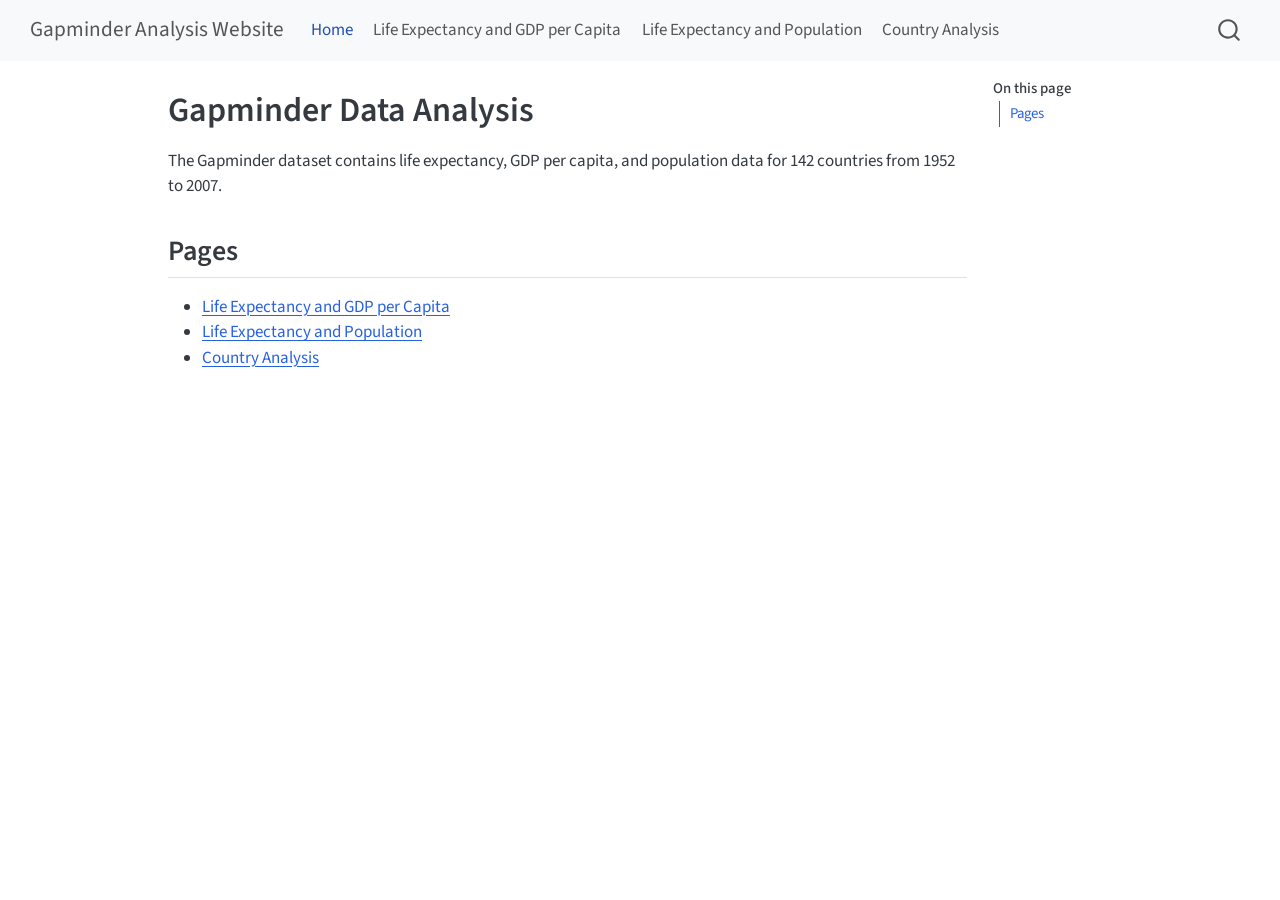
==== docs/index.html @ 62a52b81 "Complete Quiz 02 website" ====
<!DOCTYPE html>
<html xmlns="http://www.w3.org/1999/xhtml" lang="en" xml:lang="en"><head>

<meta charset="utf-8">
<meta name="generator" content="quarto-1.8.27">

<meta name="viewport" content="width=device-width, initial-scale=1.0, user-scalable=yes">


<title>Gapminder Data Analysis – Gapminder Analysis Website</title>
<style>
code{white-space: pre-wrap;}
span.smallcaps{font-variant: small-caps;}
div.columns{display: flex; gap: min(4vw, 1.5em);}
div.column{flex: auto; overflow-x: auto;}
div.hanging-indent{margin-left: 1.5em; text-indent: -1.5em;}
ul.task-list{list-style: none;}
ul.task-list li input[type="checkbox"] {
  width: 0.8em;
  margin: 0 0.8em 0.2em -1em; /* quarto-specific, see https://github.com/quarto-dev/quarto-cli/issues/4556 */ 
  vertical-align: middle;
}
</style>


<script src="site_libs/quarto-nav/quarto-nav.js"></script>
<script src="site_libs/quarto-nav/headroom.min.js"></script>
<script src="site_libs/clipboard/clipboard.min.js"></script>
<script src="site_libs/quarto-search/autocomplete.umd.js"></script>
<script src="site_libs/quarto-search/fuse.min.js"></script>
<script src="site_libs/quarto-search/quarto-search.js"></script>
<meta name="quarto:offset" content="./">
<script src="site_libs/quarto-html/quarto.js" type="module"></script>
<script src="site_libs/quarto-html/tabsets/tabsets.js" type="module"></script>
<script src="site_libs/quarto-html/axe/axe-check.js" type="module"></script>
<script src="site_libs/quarto-html/popper.min.js"></script>
<script src="site_libs/quarto-html/tippy.umd.min.js"></script>
<script src="site_libs/quarto-html/anchor.min.js"></script>
<link href="site_libs/quarto-html/tippy.css" rel="stylesheet">
<link href="site_libs/quarto-html/quarto-syntax-highlighting-ed96de9b727972fe78a7b5d16c58bf87.css" rel="stylesheet" id="quarto-text-highlighting-styles">
<script src="site_libs/bootstrap/bootstrap.min.js"></script>
<link href="site_libs/bootstrap/bootstrap-icons.css" rel="stylesheet">
<link href="site_libs/bootstrap/bootstrap-5b4ad623e5705c0698d39aec6f10cf02.min.css" rel="stylesheet" append-hash="true" id="quarto-bootstrap" data-mode="light">
<script id="quarto-search-options" type="application/json">{
  "location": "navbar",
  "copy-button": false,
  "collapse-after": 3,
  "panel-placement": "end",
  "type": "overlay",
  "limit": 50,
  "keyboard-shortcut": [
    "f",
    "/",
    "s"
  ],
  "show-item-context": false,
  "language": {
    "search-no-results-text": "No results",
    "search-matching-documents-text": "matching documents",
    "search-copy-link-title": "Copy link to search",
    "search-hide-matches-text": "Hide additional matches",
    "search-more-match-text": "more match in this document",
    "search-more-matches-text": "more matches in this document",
    "search-clear-button-title": "Clear",
    "search-text-placeholder": "",
    "search-detached-cancel-button-title": "Cancel",
    "search-submit-button-title": "Submit",
    "search-label": "Search"
  }
}</script>


</head>

<body class="nav-fixed quarto-light">

<div id="quarto-search-results"></div>
  <header id="quarto-header" class="headroom fixed-top">
    <nav class="navbar navbar-expand-lg " data-bs-theme="dark">
      <div class="navbar-container container-fluid">
      <div class="navbar-brand-container mx-auto">
    <a class="navbar-brand" href="./index.html">
    <span class="navbar-title">Gapminder Analysis Website</span>
    </a>
  </div>
            <div id="quarto-search" class="" title="Search"></div>
          <button class="navbar-toggler" type="button" data-bs-toggle="collapse" data-bs-target="#navbarCollapse" aria-controls="navbarCollapse" role="menu" aria-expanded="false" aria-label="Toggle navigation" onclick="if (window.quartoToggleHeadroom) { window.quartoToggleHeadroom(); }">
  <span class="navbar-toggler-icon"></span>
</button>
          <div class="collapse navbar-collapse" id="navbarCollapse">
            <ul class="navbar-nav navbar-nav-scroll me-auto">
  <li class="nav-item">
    <a class="nav-link active" href="./index.html" aria-current="page"> 
<span class="menu-text">Home</span></a>
  </li>  
  <li class="nav-item">
    <a class="nav-link" href="./life-gdp.html"> 
<span class="menu-text">Life Expectancy and GDP per Capita</span></a>
  </li>  
  <li class="nav-item">
    <a class="nav-link" href="./life-population.html"> 
<span class="menu-text">Life Expectancy and Population</span></a>
  </li>  
  <li class="nav-item">
    <a class="nav-link" href="./country.html"> 
<span class="menu-text">Country Analysis</span></a>
  </li>  
</ul>
          </div> <!-- /navcollapse -->
            <div class="quarto-navbar-tools">
</div>
      </div> <!-- /container-fluid -->
    </nav>
</header>
<!-- content -->
<div id="quarto-content" class="quarto-container page-columns page-rows-contents page-layout-article page-navbar">
<!-- sidebar -->
<!-- margin-sidebar -->
    <div id="quarto-margin-sidebar" class="sidebar margin-sidebar">
        <nav id="TOC" role="doc-toc" class="toc-active">
    <h2 id="toc-title">On this page</h2>
   
  <ul>
  <li><a href="#pages" id="toc-pages" class="nav-link active" data-scroll-target="#pages">Pages</a></li>
  </ul>
</nav>
    </div>
<!-- main -->
<main class="content" id="quarto-document-content">

<header id="title-block-header" class="quarto-title-block default">
<div class="quarto-title">
<h1 class="title">Gapminder Data Analysis</h1>
</div>



<div class="quarto-title-meta">

    
  
    
  </div>
  


</header>


<p>The Gapminder dataset contains life expectancy, GDP per capita, and population data for 142 countries from 1952 to 2007.</p>
<section id="pages" class="level2">
<h2 class="anchored" data-anchor-id="pages">Pages</h2>
<ul>
<li><a href="life-gdp.html">Life Expectancy and GDP per Capita</a></li>
<li><a href="life-population.html">Life Expectancy and Population</a></li>
<li><a href="country.html">Country Analysis</a></li>
</ul>


</section>

</main> <!-- /main -->
<script id="quarto-html-after-body" type="application/javascript">
  window.document.addEventListener("DOMContentLoaded", function (event) {
    const icon = "";
    const anchorJS = new window.AnchorJS();
    anchorJS.options = {
      placement: 'right',
      icon: icon
    };
    anchorJS.add('.anchored');
    const isCodeAnnotation = (el) => {
      for (const clz of el.classList) {
        if (clz.startsWith('code-annotation-')) {                     
          return true;
        }
      }
      return false;
    }
    const onCopySuccess = function(e) {
      // button target
      const button = e.trigger;
      // don't keep focus
      button.blur();
      // flash "checked"
      button.classList.add('code-copy-button-checked');
      var currentTitle = button.getAttribute("title");
      button.setAttribute("title", "Copied!");
      let tooltip;
      if (window.bootstrap) {
        button.setAttribute("data-bs-toggle", "tooltip");
        button.setAttribute("data-bs-placement", "left");
        button.setAttribute("data-bs-title", "Copied!");
        tooltip = new bootstrap.Tooltip(button, 
          { trigger: "manual", 
            customClass: "code-copy-button-tooltip",
            offset: [0, -8]});
        tooltip.show();    
      }
      setTimeout(function() {
        if (tooltip) {
          tooltip.hide();
          button.removeAttribute("data-bs-title");
          button.removeAttribute("data-bs-toggle");
          button.removeAttribute("data-bs-placement");
        }
        button.setAttribute("title", currentTitle);
        button.classList.remove('code-copy-button-checked');
      }, 1000);
      // clear code selection
      e.clearSelection();
    }
    const getTextToCopy = function(trigger) {
      const outerScaffold = trigger.parentElement.cloneNode(true);
      const codeEl = outerScaffold.querySelector('code');
      for (const childEl of codeEl.children) {
        if (isCodeAnnotation(childEl)) {
          childEl.remove();
        }
      }
      return codeEl.innerText;
    }
    const clipboard = new window.ClipboardJS('.code-copy-button:not([data-in-quarto-modal])', {
      text: getTextToCopy
    });
    clipboard.on('success', onCopySuccess);
    if (window.document.getElementById('quarto-embedded-source-code-modal')) {
      const clipboardModal = new window.ClipboardJS('.code-copy-button[data-in-quarto-modal]', {
        text: getTextToCopy,
        container: window.document.getElementById('quarto-embedded-source-code-modal')
      });
      clipboardModal.on('success', onCopySuccess);
    }
      var localhostRegex = new RegExp(/^(?:http|https):\/\/localhost\:?[0-9]*\//);
      var mailtoRegex = new RegExp(/^mailto:/);
        var filterRegex = new RegExp('/' + window.location.host + '/');
      var isInternal = (href) => {
          return filterRegex.test(href) || localhostRegex.test(href) || mailtoRegex.test(href);
      }
      // Inspect non-navigation links and adorn them if external
     var links = window.document.querySelectorAll('a[href]:not(.nav-link):not(.navbar-brand):not(.toc-action):not(.sidebar-link):not(.sidebar-item-toggle):not(.pagination-link):not(.no-external):not([aria-hidden]):not(.dropdown-item):not(.quarto-navigation-tool):not(.about-link)');
      for (var i=0; i<links.length; i++) {
        const link = links[i];
        if (!isInternal(link.href)) {
          // undo the damage that might have been done by quarto-nav.js in the case of
          // links that we want to consider external
          if (link.dataset.originalHref !== undefined) {
            link.href = link.dataset.originalHref;
          }
        }
      }
    function tippyHover(el, contentFn, onTriggerFn, onUntriggerFn) {
      const config = {
        allowHTML: true,
        maxWidth: 500,
        delay: 100,
        arrow: false,
        appendTo: function(el) {
            return el.parentElement;
        },
        interactive: true,
        interactiveBorder: 10,
        theme: 'quarto',
        placement: 'bottom-start',
      };
      if (contentFn) {
        config.content = contentFn;
      }
      if (onTriggerFn) {
        config.onTrigger = onTriggerFn;
      }
      if (onUntriggerFn) {
        config.onUntrigger = onUntriggerFn;
      }
      window.tippy(el, config); 
    }
    const noterefs = window.document.querySelectorAll('a[role="doc-noteref"]');
    for (var i=0; i<noterefs.length; i++) {
      const ref = noterefs[i];
      tippyHover(ref, function() {
        // use id or data attribute instead here
        let href = ref.getAttribute('data-footnote-href') || ref.getAttribute('href');
        try { href = new URL(href).hash; } catch {}
        const id = href.replace(/^#\/?/, "");
        const note = window.document.getElementById(id);
        if (note) {
          return note.innerHTML;
        } else {
          return "";
        }
      });
    }
    const xrefs = window.document.querySelectorAll('a.quarto-xref');
    const processXRef = (id, note) => {
      // Strip column container classes
      const stripColumnClz = (el) => {
        el.classList.remove("page-full", "page-columns");
        if (el.children) {
          for (const child of el.children) {
            stripColumnClz(child);
          }
        }
      }
      stripColumnClz(note)
      if (id === null || id.startsWith('sec-')) {
        // Special case sections, only their first couple elements
        const container = document.createElement("div");
        if (note.children && note.children.length > 2) {
          container.appendChild(note.children[0].cloneNode(true));
          for (let i = 1; i < note.children.length; i++) {
            const child = note.children[i];
            if (child.tagName === "P" && child.innerText === "") {
              continue;
            } else {
              container.appendChild(child.cloneNode(true));
              break;
            }
          }
          if (window.Quarto?.typesetMath) {
            window.Quarto.typesetMath(container);
          }
          return container.innerHTML
        } else {
          if (window.Quarto?.typesetMath) {
            window.Quarto.typesetMath(note);
          }
          return note.innerHTML;
        }
      } else {
        // Remove any anchor links if they are present
        const anchorLink = note.querySelector('a.anchorjs-link');
        if (anchorLink) {
          anchorLink.remove();
        }
        if (window.Quarto?.typesetMath) {
          window.Quarto.typesetMath(note);
        }
        if (note.classList.contains("callout")) {
          return note.outerHTML;
        } else {
          return note.innerHTML;
        }
      }
    }
    for (var i=0; i<xrefs.length; i++) {
      const xref = xrefs[i];
      tippyHover(xref, undefined, function(instance) {
        instance.disable();
        let url = xref.getAttribute('href');
        let hash = undefined; 
        if (url.startsWith('#')) {
          hash = url;
        } else {
          try { hash = new URL(url).hash; } catch {}
        }
        if (hash) {
          const id = hash.replace(/^#\/?/, "");
          const note = window.document.getElementById(id);
          if (note !== null) {
            try {
              const html = processXRef(id, note.cloneNode(true));
              instance.setContent(html);
            } finally {
              instance.enable();
              instance.show();
            }
          } else {
            // See if we can fetch this
            fetch(url.split('#')[0])
            .then(res => res.text())
            .then(html => {
              const parser = new DOMParser();
              const htmlDoc = parser.parseFromString(html, "text/html");
              const note = htmlDoc.getElementById(id);
              if (note !== null) {
                const html = processXRef(id, note);
                instance.setContent(html);
              } 
            }).finally(() => {
              instance.enable();
              instance.show();
            });
          }
        } else {
          // See if we can fetch a full url (with no hash to target)
          // This is a special case and we should probably do some content thinning / targeting
          fetch(url)
          .then(res => res.text())
          .then(html => {
            const parser = new DOMParser();
            const htmlDoc = parser.parseFromString(html, "text/html");
            const note = htmlDoc.querySelector('main.content');
            if (note !== null) {
              // This should only happen for chapter cross references
              // (since there is no id in the URL)
              // remove the first header
              if (note.children.length > 0 && note.children[0].tagName === "HEADER") {
                note.children[0].remove();
              }
              const html = processXRef(null, note);
              instance.setContent(html);
            } 
          }).finally(() => {
            instance.enable();
            instance.show();
          });
        }
      }, function(instance) {
      });
    }
        let selectedAnnoteEl;
        const selectorForAnnotation = ( cell, annotation) => {
          let cellAttr = 'data-code-cell="' + cell + '"';
          let lineAttr = 'data-code-annotation="' +  annotation + '"';
          const selector = 'span[' + cellAttr + '][' + lineAttr + ']';
          return selector;
        }
        const selectCodeLines = (annoteEl) => {
          const doc = window.document;
          const targetCell = annoteEl.getAttribute("data-target-cell");
          const targetAnnotation = annoteEl.getAttribute("data-target-annotation");
          const annoteSpan = window.document.querySelector(selectorForAnnotation(targetCell, targetAnnotation));
          const lines = annoteSpan.getAttribute("data-code-lines").split(",");
          const lineIds = lines.map((line) => {
            return targetCell + "-" + line;
          })
          let top = null;
          let height = null;
          let parent = null;
          if (lineIds.length > 0) {
              //compute the position of the single el (top and bottom and make a div)
              const el = window.document.getElementById(lineIds[0]);
              top = el.offsetTop;
              height = el.offsetHeight;
              parent = el.parentElement.parentElement;
            if (lineIds.length > 1) {
              const lastEl = window.document.getElementById(lineIds[lineIds.length - 1]);
              const bottom = lastEl.offsetTop + lastEl.offsetHeight;
              height = bottom - top;
            }
            if (top !== null && height !== null && parent !== null) {
              // cook up a div (if necessary) and position it 
              let div = window.document.getElementById("code-annotation-line-highlight");
              if (div === null) {
                div = window.document.createElement("div");
                div.setAttribute("id", "code-annotation-line-highlight");
                div.style.position = 'absolute';
                parent.appendChild(div);
              }
              div.style.top = top - 2 + "px";
              div.style.height = height + 4 + "px";
              div.style.left = 0;
              let gutterDiv = window.document.getElementById("code-annotation-line-highlight-gutter");
              if (gutterDiv === null) {
                gutterDiv = window.document.createElement("div");
                gutterDiv.setAttribute("id", "code-annotation-line-highlight-gutter");
                gutterDiv.style.position = 'absolute';
                const codeCell = window.document.getElementById(targetCell);
                const gutter = codeCell.querySelector('.code-annotation-gutter');
                gutter.appendChild(gutterDiv);
              }
              gutterDiv.style.top = top - 2 + "px";
              gutterDiv.style.height = height + 4 + "px";
            }
            selectedAnnoteEl = annoteEl;
          }
        };
        const unselectCodeLines = () => {
          const elementsIds = ["code-annotation-line-highlight", "code-annotation-line-highlight-gutter"];
          elementsIds.forEach((elId) => {
            const div = window.document.getElementById(elId);
            if (div) {
              div.remove();
            }
          });
          selectedAnnoteEl = undefined;
        };
          // Handle positioning of the toggle
      window.addEventListener(
        "resize",
        throttle(() => {
          elRect = undefined;
          if (selectedAnnoteEl) {
            selectCodeLines(selectedAnnoteEl);
          }
        }, 10)
      );
      function throttle(fn, ms) {
      let throttle = false;
      let timer;
        return (...args) => {
          if(!throttle) { // first call gets through
              fn.apply(this, args);
              throttle = true;
          } else { // all the others get throttled
              if(timer) clearTimeout(timer); // cancel #2
              timer = setTimeout(() => {
                fn.apply(this, args);
                timer = throttle = false;
              }, ms);
          }
        };
      }
        // Attach click handler to the DT
        const annoteDls = window.document.querySelectorAll('dt[data-target-cell]');
        for (const annoteDlNode of annoteDls) {
          annoteDlNode.addEventListener('click', (event) => {
            const clickedEl = event.target;
            if (clickedEl !== selectedAnnoteEl) {
              unselectCodeLines();
              const activeEl = window.document.querySelector('dt[data-target-cell].code-annotation-active');
              if (activeEl) {
                activeEl.classList.remove('code-annotation-active');
              }
              selectCodeLines(clickedEl);
              clickedEl.classList.add('code-annotation-active');
            } else {
              // Unselect the line
              unselectCodeLines();
              clickedEl.classList.remove('code-annotation-active');
            }
          });
        }
    const findCites = (el) => {
      const parentEl = el.parentElement;
      if (parentEl) {
        const cites = parentEl.dataset.cites;
        if (cites) {
          return {
            el,
            cites: cites.split(' ')
          };
        } else {
          return findCites(el.parentElement)
        }
      } else {
        return undefined;
      }
    };
    var bibliorefs = window.document.querySelectorAll('a[role="doc-biblioref"]');
    for (var i=0; i<bibliorefs.length; i++) {
      const ref = bibliorefs[i];
      const citeInfo = findCites(ref);
      if (citeInfo) {
        tippyHover(citeInfo.el, function() {
          var popup = window.document.createElement('div');
          citeInfo.cites.forEach(function(cite) {
            var citeDiv = window.document.createElement('div');
            citeDiv.classList.add('hanging-indent');
            citeDiv.classList.add('csl-entry');
            var biblioDiv = window.document.getElementById('ref-' + cite);
            if (biblioDiv) {
              citeDiv.innerHTML = biblioDiv.innerHTML;
            }
            popup.appendChild(citeDiv);
          });
          return popup.innerHTML;
        });
      }
    }
  });
  </script>
</div> <!-- /content -->




</body></html>
---- docs/site_libs/quarto-html/tippy.css ----
.tippy-box[data-animation=fade][data-state=hidden]{opacity:0}[data-tippy-root]{max-width:calc(100vw - 10px)}.tippy-box{position:relative;background-color:#333;color:#fff;border-radius:4px;font-size:14px;line-height:1.4;white-space:normal;outline:0;transition-property:transform,visibility,opacity}.tippy-box[data-placement^=top]>.tippy-arrow{bottom:0}.tippy-box[data-placement^=top]>.tippy-arrow:before{bottom:-7px;left:0;border-width:8px 8px 0;border-top-color:initial;transform-origin:center top}.tippy-box[data-placement^=bottom]>.tippy-arrow{top:0}.tippy-box[data-placement^=bottom]>.tippy-arrow:before{top:-7px;left:0;border-width:0 8px 8px;border-bottom-color:initial;transform-origin:center bottom}.tippy-box[data-placement^=left]>.tippy-arrow{right:0}.tippy-box[data-placement^=left]>.tippy-arrow:before{border-width:8px 0 8px 8px;border-left-color:initial;right:-7px;transform-origin:center left}.tippy-box[data-placement^=right]>.tippy-arrow{left:0}.tippy-box[data-placement^=right]>.tippy-arrow:before{left:-7px;border-width:8px 8px 8px 0;border-right-color:initial;transform-origin:center right}.tippy-box[data-inertia][data-state=visible]{transition-timing-function:cubic-bezier(.54,1.5,.38,1.11)}.tippy-arrow{width:16px;height:16px;color:#333}.tippy-arrow:before{content:"";position:absolute;border-color:transparent;border-style:solid}.tippy-content{position:relative;padding:5px 9px;z-index:1}
---- docs/site_libs/quarto-html/quarto-syntax-highlighting-ed96de9b727972fe78a7b5d16c58bf87.css ----
/* quarto syntax highlight colors */
:root {
  --quarto-hl-ot-color: #003B4F;
  --quarto-hl-at-color: #657422;
  --quarto-hl-ss-color: #20794D;
  --quarto-hl-an-color: #5E5E5E;
  --quarto-hl-fu-color: #4758AB;
  --quarto-hl-st-color: #20794D;
  --quarto-hl-cf-color: #003B4F;
  --quarto-hl-op-color: #5E5E5E;
  --quarto-hl-er-color: #AD0000;
  --quarto-hl-bn-color: #AD0000;
  --quarto-hl-al-color: #AD0000;
  --quarto-hl-va-color: #111111;
  --quarto-hl-bu-color: inherit;
  --quarto-hl-ex-color: inherit;
  --quarto-hl-pp-color: #AD0000;
  --quarto-hl-in-color: #5E5E5E;
  --quarto-hl-vs-color: #20794D;
  --quarto-hl-wa-color: #5E5E5E;
  --quarto-hl-do-color: #5E5E5E;
  --quarto-hl-im-color: #00769E;
  --quarto-hl-ch-color: #20794D;
  --quarto-hl-dt-color: #AD0000;
  --quarto-hl-fl-color: #AD0000;
  --quarto-hl-co-color: #5E5E5E;
  --quarto-hl-cv-color: #5E5E5E;
  --quarto-hl-cn-color: #8f5902;
  --quarto-hl-sc-color: #5E5E5E;
  --quarto-hl-dv-color: #AD0000;
  --quarto-hl-kw-color: #003B4F;
}

/* other quarto variables */
:root {
  --quarto-font-monospace: SFMono-Regular, Menlo, Monaco, Consolas, "Liberation Mono", "Courier New", monospace;
}

/* syntax highlight based on Pandoc's rules */
pre > code.sourceCode > span {
  color: #003B4F;
}

code.sourceCode > span {
  color: #003B4F;
}

div.sourceCode,
div.sourceCode pre.sourceCode {
  color: #003B4F;
}

/* Normal */
code span {
  color: #003B4F;
}

/* Alert */
code span.al {
  color: #AD0000;
  font-style: inherit;
}

/* Annotation */
code span.an {
  color: #5E5E5E;
  font-style: inherit;
}

/* Attribute */
code span.at {
  color: #657422;
  font-style: inherit;
}

/* BaseN */
code span.bn {
  color: #AD0000;
  font-style: inherit;
}

/* BuiltIn */
code span.bu {
  font-style: inherit;
}

/* ControlFlow */
code span.cf {
  color: #003B4F;
  font-weight: bold;
  font-style: inherit;
}

/* Char */
code span.ch {
  color: #20794D;
  font-style: inherit;
}

/* Constant */
code span.cn {
  color: #8f5902;
  font-style: inherit;
}

/* Comment */
code span.co {
  color: #5E5E5E;
  font-style: inherit;
}

/* CommentVar */
code span.cv {
  color: #5E5E5E;
  font-style: italic;
}

/* Documentation */
code span.do {
  color: #5E5E5E;
  font-style: italic;
}

/* DataType */
code span.dt {
  color: #AD0000;
  font-style: inherit;
}

/* DecVal */
code span.dv {
  color: #AD0000;
  font-style: inherit;
}

/* Error */
code span.er {
  color: #AD0000;
  font-style: inherit;
}

/* Extension */
code span.ex {
  font-style: inherit;
}

/* Float */
code span.fl {
  color: #AD0000;
  font-style: inherit;
}

/* Function */
code span.fu {
  color: #4758AB;
  font-style: inherit;
}

/* Import */
code span.im {
  color: #00769E;
  font-style: inherit;
}

/* Information */
code span.in {
  color: #5E5E5E;
  font-style: inherit;
}

/* Keyword */
code span.kw {
  color: #003B4F;
  font-weight: bold;
  font-style: inherit;
}

/* Operator */
code span.op {
  color: #5E5E5E;
  font-style: inherit;
}

/* Other */
code span.ot {
  color: #003B4F;
  font-style: inherit;
}

/* Preprocessor */
code span.pp {
  color: #AD0000;
  font-style: inherit;
}

/* SpecialChar */
code span.sc {
  color: #5E5E5E;
  font-style: inherit;
}

/* SpecialString */
code span.ss {
  color: #20794D;
  font-style: inherit;
}

/* String */
code span.st {
  color: #20794D;
  font-style: inherit;
}

/* Variable */
code span.va {
  color: #111111;
  font-style: inherit;
}

/* VerbatimString */
code span.vs {
  color: #20794D;
  font-style: inherit;
}

/* Warning */
code span.wa {
  color: #5E5E5E;
  font-style: italic;
}

.prevent-inlining {
  content: "</";
}

/*# sourceMappingURL=0920dd6d7437995b8cdf7429764427b1.css.map */
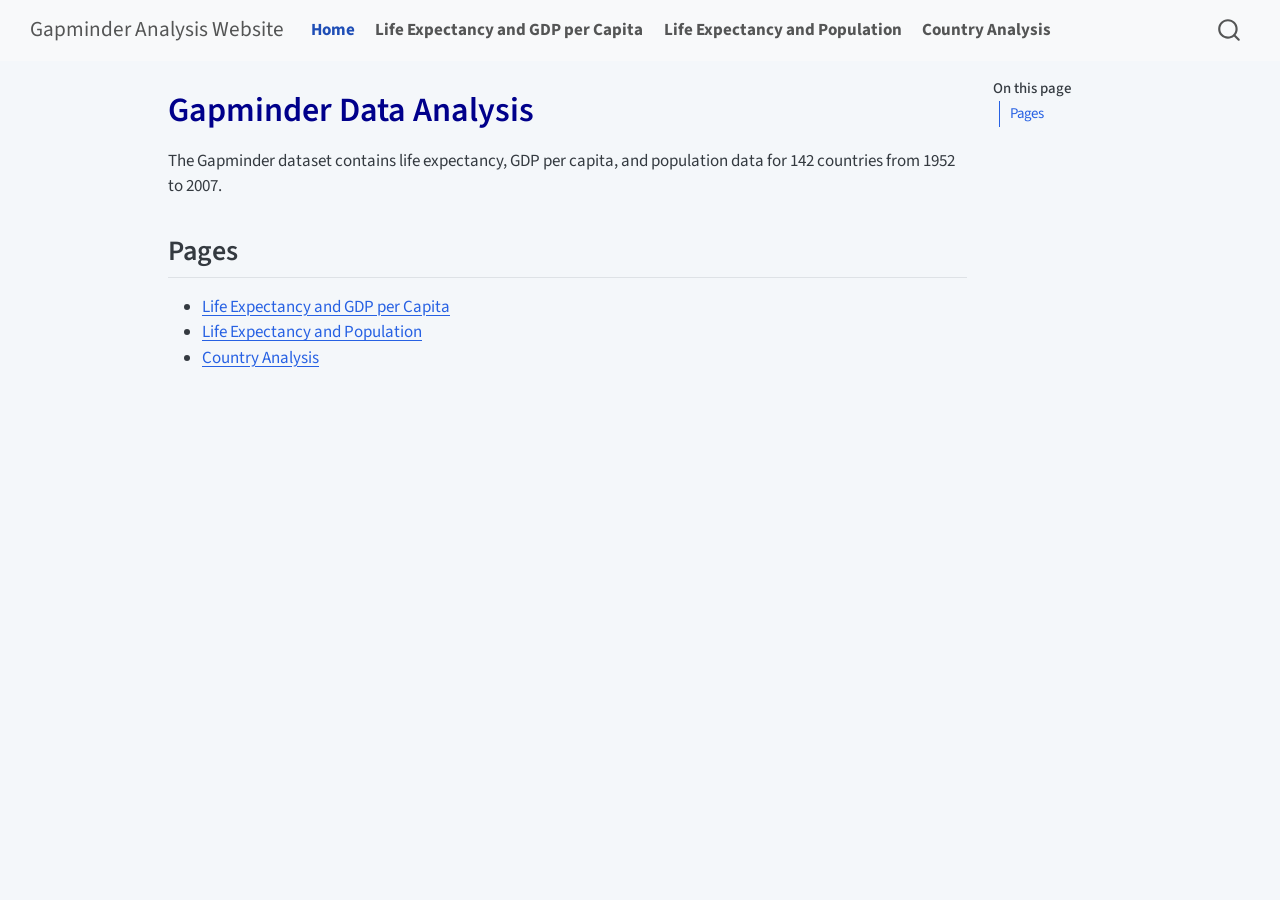
==== commit 1bd66e5c: "Add custom CSS (Bonus)" ====
--- a/docs/index.html
+++ b/docs/index.html
@@ -70,6 +70,7 @@
 }</script>
 
 
+<link rel="stylesheet" href="styles.css">
 </head>
 
 <body class="nav-fixed quarto-light">
--- a/docs/styles.css
+++ b/docs/styles.css
@@ -0,0 +1,11 @@
+body {
+  background-color: #f4f7fa;
+}
+
+h1 {
+  color: darkblue;
+}
+
+.navbar {
+  font-weight: bold;
+}
